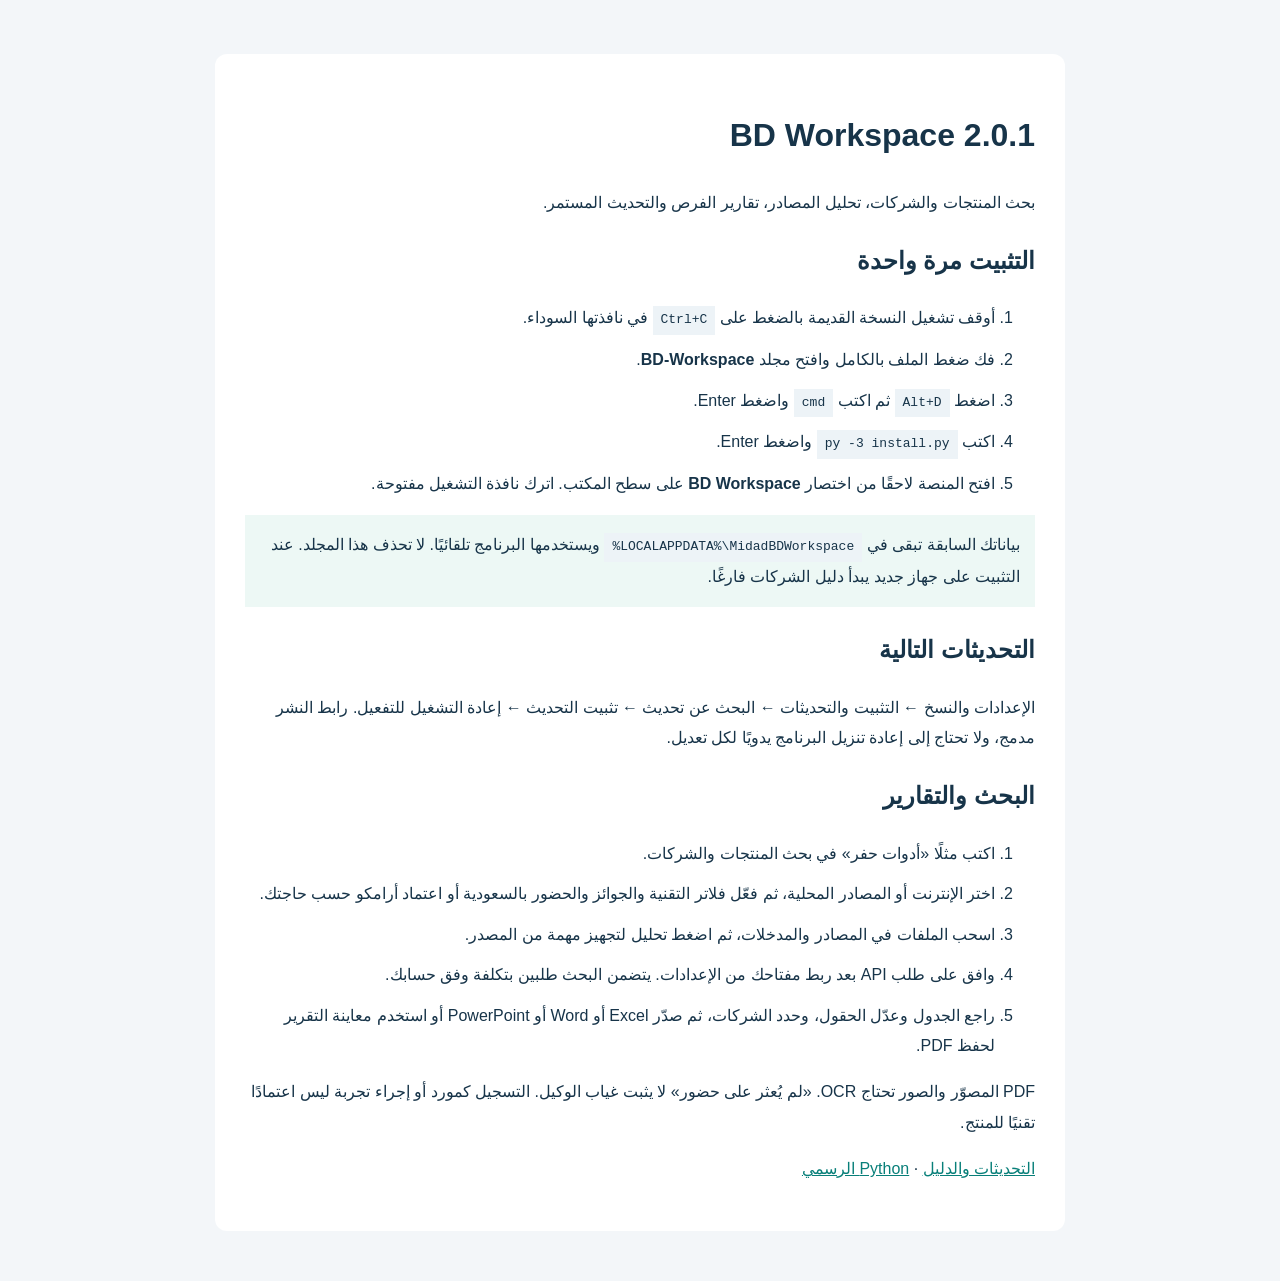
==== START-HERE.html @ b9445da0 "Publish BD Workspace 2.0.1 with permanent update feed and clean Windows installer" ====
<!doctype html><html lang="ar" dir="rtl"><meta charset="utf-8"><meta name="viewport" content="width=device-width,initial-scale=1"><title>BD Workspace — ابدأ هنا</title><style>body{font-family:Segoe UI,Tahoma,Arial,sans-serif;background:#f3f6f9;color:#173449;line-height:1.9;margin:30px auto;padding:24px;max-width:850px}main{background:white;border-radius:12px;padding:30px}code{direction:ltr;display:inline-block;background:#edf3f7;padding:2px 8px}a{color:#087f79}li{margin-bottom:10px}.note{background:#edf8f5;padding:15px}</style><main><h1>BD Workspace 2.0.1</h1><p>بحث المنتجات والشركات، تحليل المصادر، تقارير الفرص والتحديث المستمر.</p><h2>التثبيت مرة واحدة</h2><ol><li>أوقف تشغيل النسخة القديمة بالضغط على <code>Ctrl+C</code> في نافذتها السوداء.</li><li>فك ضغط الملف بالكامل وافتح مجلد <b>BD-Workspace</b>.</li><li>اضغط <code>Alt+D</code> ثم اكتب <code>cmd</code> واضغط Enter.</li><li>اكتب <code>py -3 install.py</code> واضغط Enter.</li><li>افتح المنصة لاحقًا من اختصار <b>BD Workspace</b> على سطح المكتب. اترك نافذة التشغيل مفتوحة.</li></ol><p class="note">بياناتك السابقة تبقى في <code>%LOCALAPPDATA%\MidadBDWorkspace</code> ويستخدمها البرنامج تلقائيًا. لا تحذف هذا المجلد. عند التثبيت على جهاز جديد يبدأ دليل الشركات فارغًا.</p><h2>التحديثات التالية</h2><p>الإعدادات والنسخ ← التثبيت والتحديثات ← البحث عن تحديث ← تثبيت التحديث ← إعادة التشغيل للتفعيل. رابط النشر مدمج، ولا تحتاج إلى إعادة تنزيل البرنامج يدويًا لكل تعديل.</p><h2>البحث والتقارير</h2><ol><li>اكتب مثلًا «أدوات حفر» في بحث المنتجات والشركات.</li><li>اختر الإنترنت أو المصادر المحلية، ثم فعّل فلاتر التقنية والجوائز والحضور بالسعودية أو اعتماد أرامكو حسب حاجتك.</li><li>اسحب الملفات في المصادر والمدخلات، ثم اضغط تحليل لتجهيز مهمة من المصدر.</li><li>وافق على طلب API بعد ربط مفتاحك من الإعدادات. يتضمن البحث طلبين بتكلفة وفق حسابك.</li><li>راجع الجدول وعدّل الحقول، وحدد الشركات، ثم صدّر Excel أو Word أو PowerPoint أو استخدم معاينة التقرير لحفظ PDF.</li></ol><p>PDF المصوّر والصور تحتاج OCR. «لم يُعثر على حضور» لا يثبت غياب الوكيل. التسجيل كمورد أو إجراء تجربة ليس اعتمادًا تقنيًا للمنتج.</p><p><a href="https://github.com/engaliasiri2012-lab/bd-workspace-updates">التحديثات والدليل</a> · <a href="https://www.python.org/downloads/windows/">Python الرسمي</a></p></main></html>
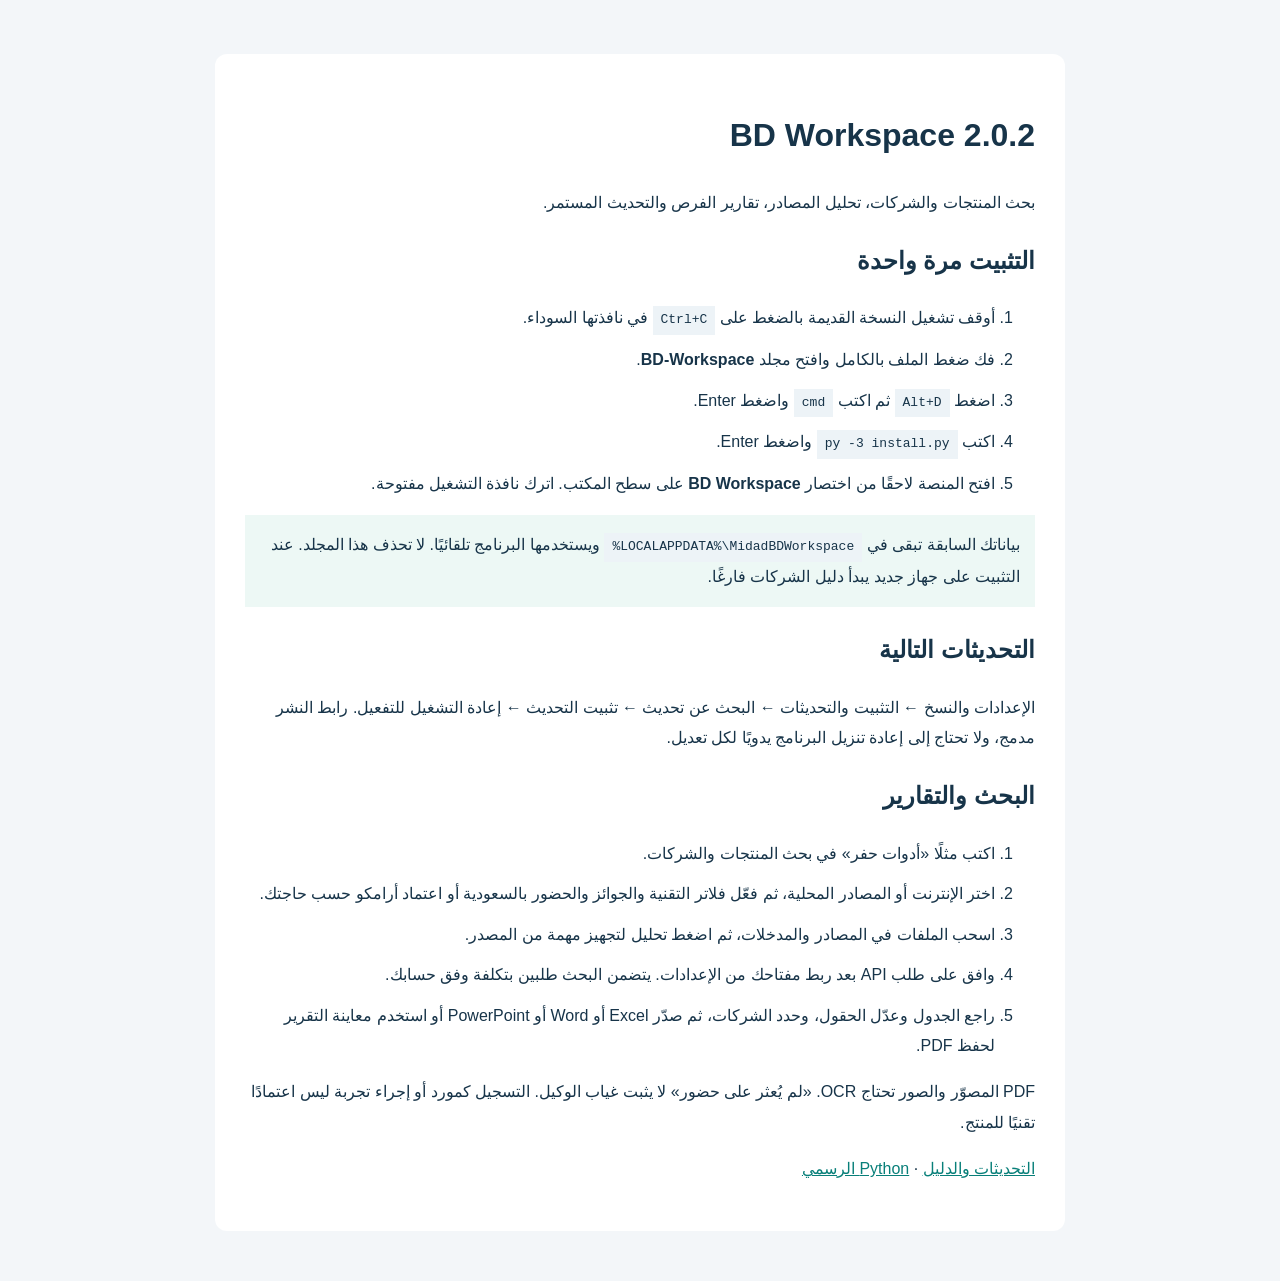
==== commit 41aea289: "Release 2.0.2 with precise OpenAI API quota and rate limit errors" ====
--- a/START-HERE.html
+++ b/START-HERE.html
@@ -1 +1 @@
-<!doctype html><html lang="ar" dir="rtl"><meta charset="utf-8"><meta name="viewport" content="width=device-width,initial-scale=1"><title>BD Workspace — ابدأ هنا</title><style>body{font-family:Segoe UI,Tahoma,Arial,sans-serif;background:#f3f6f9;color:#173449;line-height:1.9;margin:30px auto;padding:24px;max-width:850px}main{background:white;border-radius:12px;padding:30px}code{direction:ltr;display:inline-block;background:#edf3f7;padding:2px 8px}a{color:#087f79}li{margin-bottom:10px}.note{background:#edf8f5;padding:15px}</style><main><h1>BD Workspace 2.0.1</h1><p>بحث المنتجات والشركات، تحليل المصادر، تقارير الفرص والتحديث المستمر.</p><h2>التثبيت مرة واحدة</h2><ol><li>أوقف تشغيل النسخة القديمة بالضغط على <code>Ctrl+C</code> في نافذتها السوداء.</li><li>فك ضغط الملف بالكامل وافتح مجلد <b>BD-Workspace</b>.</li><li>اضغط <code>Alt+D</code> ثم اكتب <code>cmd</code> واضغط Enter.</li><li>اكتب <code>py -3 install.py</code> واضغط Enter.</li><li>افتح المنصة لاحقًا من اختصار <b>BD Workspace</b> على سطح المكتب. اترك نافذة التشغيل مفتوحة.</li></ol><p class="note">بياناتك السابقة تبقى في <code>%LOCALAPPDATA%\MidadBDWorkspace</code> ويستخدمها البرنامج تلقائيًا. لا تحذف هذا المجلد. عند التثبيت على جهاز جديد يبدأ دليل الشركات فارغًا.</p><h2>التحديثات التالية</h2><p>الإعدادات والنسخ ← التثبيت والتحديثات ← البحث عن تحديث ← تثبيت التحديث ← إعادة التشغيل للتفعيل. رابط النشر مدمج، ولا تحتاج إلى إعادة تنزيل البرنامج يدويًا لكل تعديل.</p><h2>البحث والتقارير</h2><ol><li>اكتب مثلًا «أدوات حفر» في بحث المنتجات والشركات.</li><li>اختر الإنترنت أو المصادر المحلية، ثم فعّل فلاتر التقنية والجوائز والحضور بالسعودية أو اعتماد أرامكو حسب حاجتك.</li><li>اسحب الملفات في المصادر والمدخلات، ثم اضغط تحليل لتجهيز مهمة من المصدر.</li><li>وافق على طلب API بعد ربط مفتاحك من الإعدادات. يتضمن البحث طلبين بتكلفة وفق حسابك.</li><li>راجع الجدول وعدّل الحقول، وحدد الشركات، ثم صدّر Excel أو Word أو PowerPoint أو استخدم معاينة التقرير لحفظ PDF.</li></ol><p>PDF المصوّر والصور تحتاج OCR. «لم يُعثر على حضور» لا يثبت غياب الوكيل. التسجيل كمورد أو إجراء تجربة ليس اعتمادًا تقنيًا للمنتج.</p><p><a href="https://github.com/engaliasiri2012-lab/bd-workspace-updates">التحديثات والدليل</a> · <a href="https://www.python.org/downloads/windows/">Python الرسمي</a></p></main></html>
+<!doctype html><html lang="ar" dir="rtl"><meta charset="utf-8"><meta name="viewport" content="width=device-width,initial-scale=1"><title>BD Workspace — ابدأ هنا</title><style>body{font-family:Segoe UI,Tahoma,Arial,sans-serif;background:#f3f6f9;color:#173449;line-height:1.9;margin:30px auto;padding:24px;max-width:850px}main{background:white;border-radius:12px;padding:30px}code{direction:ltr;display:inline-block;background:#edf3f7;padding:2px 8px}a{color:#087f79}li{margin-bottom:10px}.note{background:#edf8f5;padding:15px}</style><main><h1>BD Workspace 2.0.2</h1><p>بحث المنتجات والشركات، تحليل المصادر، تقارير الفرص والتحديث المستمر.</p><h2>التثبيت مرة واحدة</h2><ol><li>أوقف تشغيل النسخة القديمة بالضغط على <code>Ctrl+C</code> في نافذتها السوداء.</li><li>فك ضغط الملف بالكامل وافتح مجلد <b>BD-Workspace</b>.</li><li>اضغط <code>Alt+D</code> ثم اكتب <code>cmd</code> واضغط Enter.</li><li>اكتب <code>py -3 install.py</code> واضغط Enter.</li><li>افتح المنصة لاحقًا من اختصار <b>BD Workspace</b> على سطح المكتب. اترك نافذة التشغيل مفتوحة.</li></ol><p class="note">بياناتك السابقة تبقى في <code>%LOCALAPPDATA%\MidadBDWorkspace</code> ويستخدمها البرنامج تلقائيًا. لا تحذف هذا المجلد. عند التثبيت على جهاز جديد يبدأ دليل الشركات فارغًا.</p><h2>التحديثات التالية</h2><p>الإعدادات والنسخ ← التثبيت والتحديثات ← البحث عن تحديث ← تثبيت التحديث ← إعادة التشغيل للتفعيل. رابط النشر مدمج، ولا تحتاج إلى إعادة تنزيل البرنامج يدويًا لكل تعديل.</p><h2>البحث والتقارير</h2><ol><li>اكتب مثلًا «أدوات حفر» في بحث المنتجات والشركات.</li><li>اختر الإنترنت أو المصادر المحلية، ثم فعّل فلاتر التقنية والجوائز والحضور بالسعودية أو اعتماد أرامكو حسب حاجتك.</li><li>اسحب الملفات في المصادر والمدخلات، ثم اضغط تحليل لتجهيز مهمة من المصدر.</li><li>وافق على طلب API بعد ربط مفتاحك من الإعدادات. يتضمن البحث طلبين بتكلفة وفق حسابك.</li><li>راجع الجدول وعدّل الحقول، وحدد الشركات، ثم صدّر Excel أو Word أو PowerPoint أو استخدم معاينة التقرير لحفظ PDF.</li></ol><p>PDF المصوّر والصور تحتاج OCR. «لم يُعثر على حضور» لا يثبت غياب الوكيل. التسجيل كمورد أو إجراء تجربة ليس اعتمادًا تقنيًا للمنتج.</p><p><a href="https://github.com/engaliasiri2012-lab/bd-workspace-updates">التحديثات والدليل</a> · <a href="https://www.python.org/downloads/windows/">Python الرسمي</a></p></main></html>
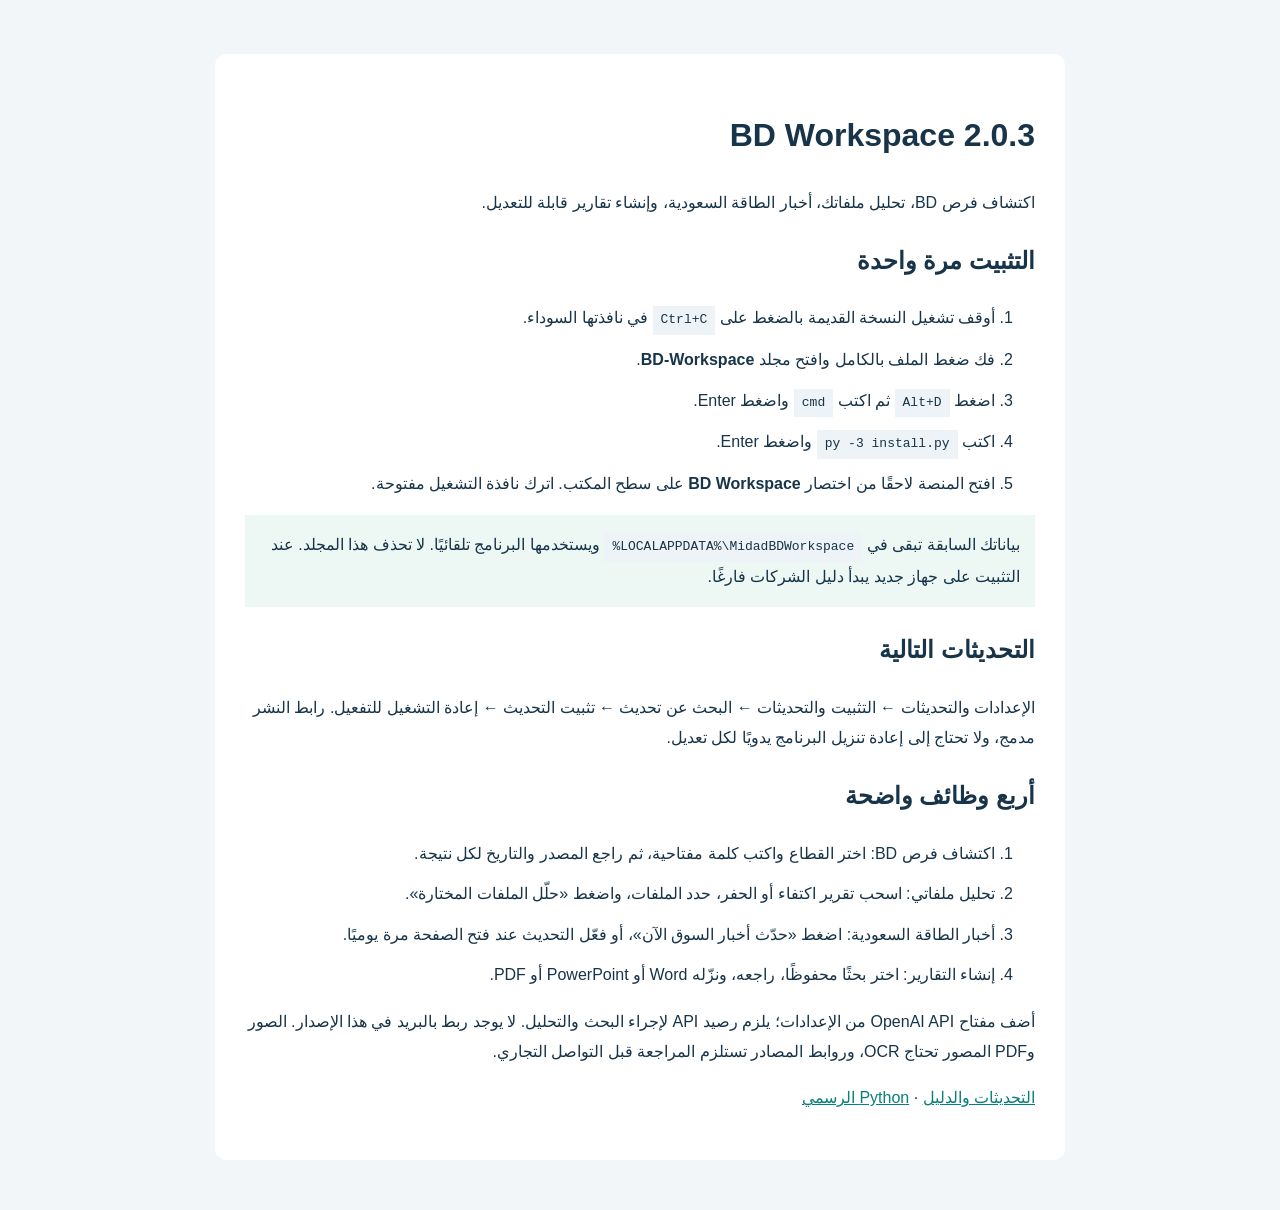
==== commit 827ca237: "Simplify BD workflow and add Saudi energy news in 2.0.3" ====
--- a/START-HERE.html
+++ b/START-HERE.html
@@ -1 +1 @@
-<!doctype html><html lang="ar" dir="rtl"><meta charset="utf-8"><meta name="viewport" content="width=device-width,initial-scale=1"><title>BD Workspace — ابدأ هنا</title><style>body{font-family:Segoe UI,Tahoma,Arial,sans-serif;background:#f3f6f9;color:#173449;line-height:1.9;margin:30px auto;padding:24px;max-width:850px}main{background:white;border-radius:12px;padding:30px}code{direction:ltr;display:inline-block;background:#edf3f7;padding:2px 8px}a{color:#087f79}li{margin-bottom:10px}.note{background:#edf8f5;padding:15px}</style><main><h1>BD Workspace 2.0.2</h1><p>بحث المنتجات والشركات، تحليل المصادر، تقارير الفرص والتحديث المستمر.</p><h2>التثبيت مرة واحدة</h2><ol><li>أوقف تشغيل النسخة القديمة بالضغط على <code>Ctrl+C</code> في نافذتها السوداء.</li><li>فك ضغط الملف بالكامل وافتح مجلد <b>BD-Workspace</b>.</li><li>اضغط <code>Alt+D</code> ثم اكتب <code>cmd</code> واضغط Enter.</li><li>اكتب <code>py -3 install.py</code> واضغط Enter.</li><li>افتح المنصة لاحقًا من اختصار <b>BD Workspace</b> على سطح المكتب. اترك نافذة التشغيل مفتوحة.</li></ol><p class="note">بياناتك السابقة تبقى في <code>%LOCALAPPDATA%\MidadBDWorkspace</code> ويستخدمها البرنامج تلقائيًا. لا تحذف هذا المجلد. عند التثبيت على جهاز جديد يبدأ دليل الشركات فارغًا.</p><h2>التحديثات التالية</h2><p>الإعدادات والنسخ ← التثبيت والتحديثات ← البحث عن تحديث ← تثبيت التحديث ← إعادة التشغيل للتفعيل. رابط النشر مدمج، ولا تحتاج إلى إعادة تنزيل البرنامج يدويًا لكل تعديل.</p><h2>البحث والتقارير</h2><ol><li>اكتب مثلًا «أدوات حفر» في بحث المنتجات والشركات.</li><li>اختر الإنترنت أو المصادر المحلية، ثم فعّل فلاتر التقنية والجوائز والحضور بالسعودية أو اعتماد أرامكو حسب حاجتك.</li><li>اسحب الملفات في المصادر والمدخلات، ثم اضغط تحليل لتجهيز مهمة من المصدر.</li><li>وافق على طلب API بعد ربط مفتاحك من الإعدادات. يتضمن البحث طلبين بتكلفة وفق حسابك.</li><li>راجع الجدول وعدّل الحقول، وحدد الشركات، ثم صدّر Excel أو Word أو PowerPoint أو استخدم معاينة التقرير لحفظ PDF.</li></ol><p>PDF المصوّر والصور تحتاج OCR. «لم يُعثر على حضور» لا يثبت غياب الوكيل. التسجيل كمورد أو إجراء تجربة ليس اعتمادًا تقنيًا للمنتج.</p><p><a href="https://github.com/engaliasiri2012-lab/bd-workspace-updates">التحديثات والدليل</a> · <a href="https://www.python.org/downloads/windows/">Python الرسمي</a></p></main></html>
+<!doctype html><html lang="ar" dir="rtl"><meta charset="utf-8"><meta name="viewport" content="width=device-width,initial-scale=1"><title>BD Workspace — ابدأ هنا</title><style>body{font-family:Segoe UI,Tahoma,Arial,sans-serif;background:#f3f6f9;color:#173449;line-height:1.9;margin:30px auto;padding:24px;max-width:850px}main{background:white;border-radius:12px;padding:30px}code{direction:ltr;display:inline-block;background:#edf3f7;padding:2px 8px}a{color:#087f79}li{margin-bottom:10px}.note{background:#edf8f5;padding:15px}</style><main><h1>BD Workspace 2.0.3</h1><p>اكتشاف فرص BD، تحليل ملفاتك، أخبار الطاقة السعودية، وإنشاء تقارير قابلة للتعديل.</p><h2>التثبيت مرة واحدة</h2><ol><li>أوقف تشغيل النسخة القديمة بالضغط على <code>Ctrl+C</code> في نافذتها السوداء.</li><li>فك ضغط الملف بالكامل وافتح مجلد <b>BD-Workspace</b>.</li><li>اضغط <code>Alt+D</code> ثم اكتب <code>cmd</code> واضغط Enter.</li><li>اكتب <code>py -3 install.py</code> واضغط Enter.</li><li>افتح المنصة لاحقًا من اختصار <b>BD Workspace</b> على سطح المكتب. اترك نافذة التشغيل مفتوحة.</li></ol><p class="note">بياناتك السابقة تبقى في <code>%LOCALAPPDATA%\MidadBDWorkspace</code> ويستخدمها البرنامج تلقائيًا. لا تحذف هذا المجلد. عند التثبيت على جهاز جديد يبدأ دليل الشركات فارغًا.</p><h2>التحديثات التالية</h2><p>الإعدادات والتحديثات ← التثبيت والتحديثات ← البحث عن تحديث ← تثبيت التحديث ← إعادة التشغيل للتفعيل. رابط النشر مدمج، ولا تحتاج إلى إعادة تنزيل البرنامج يدويًا لكل تعديل.</p><h2>أربع وظائف واضحة</h2><ol><li>اكتشاف فرص BD: اختر القطاع واكتب كلمة مفتاحية، ثم راجع المصدر والتاريخ لكل نتيجة.</li><li>تحليل ملفاتي: اسحب تقرير اكتفاء أو الحفر، حدد الملفات، واضغط «حلّل الملفات المختارة».</li><li>أخبار الطاقة السعودية: اضغط «حدّث أخبار السوق الآن»، أو فعّل التحديث عند فتح الصفحة مرة يوميًا.</li><li>إنشاء التقارير: اختر بحثًا محفوظًا، راجعه، ونزّله Word أو PowerPoint أو PDF.</li></ol><p>أضف مفتاح OpenAI API من الإعدادات؛ يلزم رصيد API لإجراء البحث والتحليل. لا يوجد ربط بالبريد في هذا الإصدار. الصور وPDF المصور تحتاج OCR، وروابط المصادر تستلزم المراجعة قبل التواصل التجاري.</p><p><a href="https://github.com/engaliasiri2012-lab/bd-workspace-updates">التحديثات والدليل</a> · <a href="https://www.python.org/downloads/windows/">Python الرسمي</a></p></main></html>
